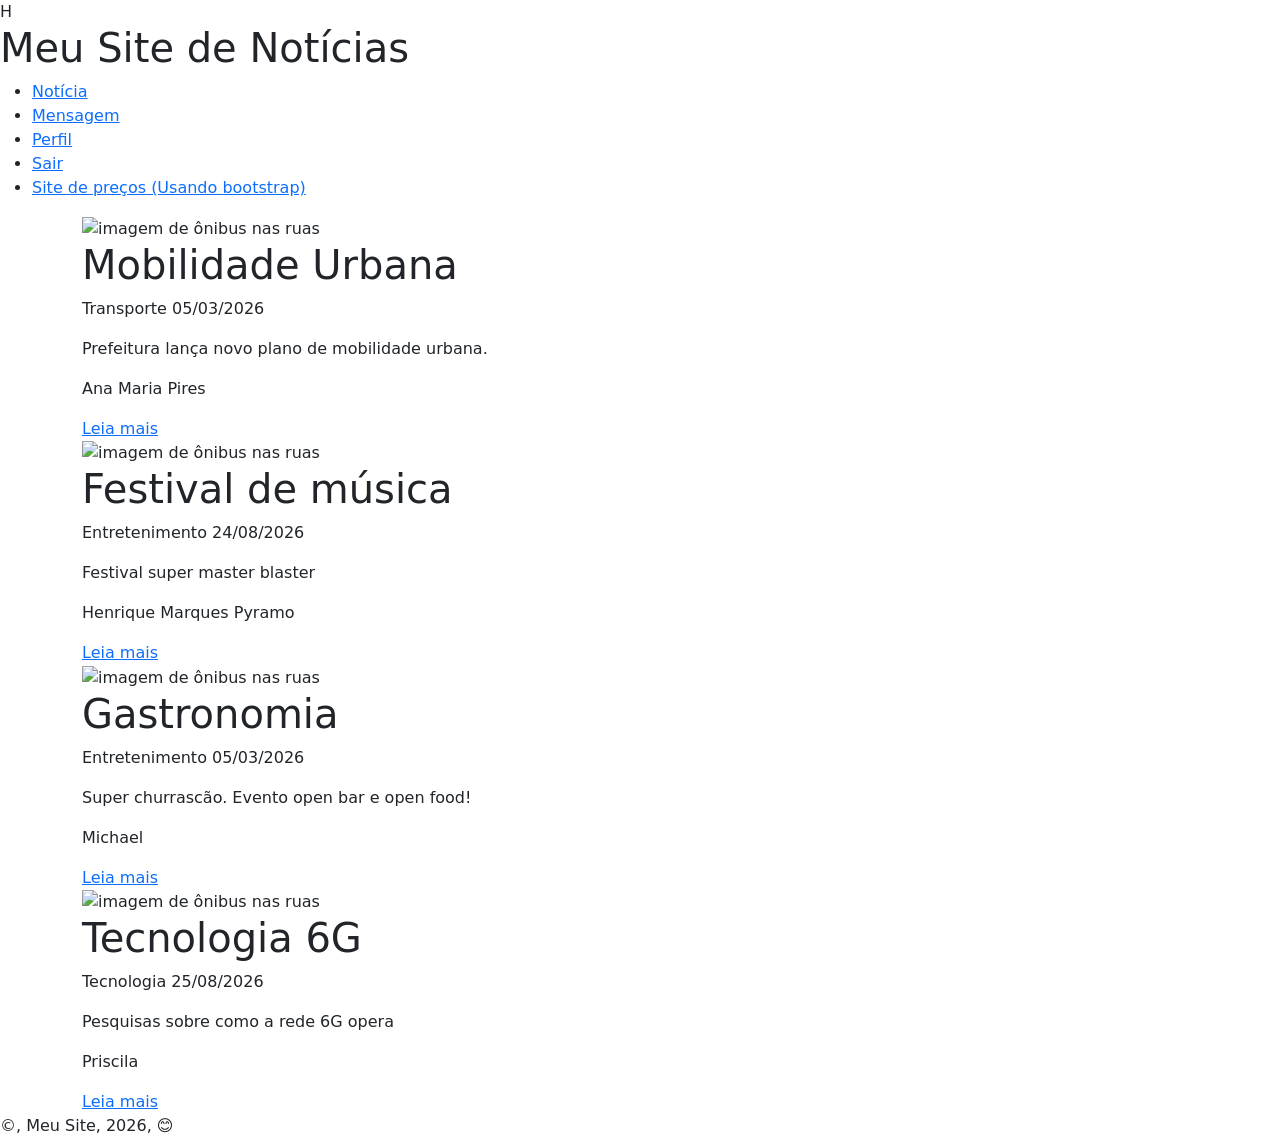
==== home.html @ 7324fd9a "criação da tela de login" ====
<!DOCTYPE html>
<html lang="pt-br">

<head>
    <meta charset="UTF-8">
    <meta name="viewport" content="width=device-width, initial-scale=1.0">
    <link rel="stylesheet" href="./assets/css/estilo.css">
    <script src="funcionalidade.js"></script>
    <script src="./assets/menu.hamburguer.js"></script>
    <title>Meu Site</title>
    <script src="https://kit.fontawesome.com/ec3a3fcdd8.js" crossorigin="anonymous"></script>
    <link href="https://cdn.jsdelivr.net/npm/bootstrap@5.3.8/dist/css/bootstrap.min.css" rel="stylesheet"
        integrity="sha384-sRIl4kxILFvY47J16cr9ZwB07vP4J8+LH7qKQnuqkuIAvNWLzeN8tE5YBujZqJLB" crossorigin="anonymous">

</head>

<body>
    <script src="https://cdn.jsdelivr.net/npm/bootstrap@5.3.8/dist/js/bootstrap.bundle.min.js"
        integrity="sha384-FKyoEForCGlyvwx9Hj09JcYn3nv7wiPVlz7YYwJrWVcXK/BmnVDxM+D2scQbITxI"
        crossorigin="anonymous"></script>
    <header>
        <div id="logoDoSite" class="logo">H</div>
        <h1 class="titulo">Meu Site de Notícias</h1>
        <div class="menu-hamburguer" onclick="alternarVisualizacaoDoMenuLateral()">
            <i class="fa-solid fa-bars"></i>
        </div>

        </div>
    </header>
    <section>
        <nav>
            <ul class="menu-lateral">
                <li>
                    <a href="#">
                        <div class="opcao">
                            <div class="icone-inicial">
                                <i class="fa-solid fa-newspaper"></i>
                            </div>
                            <div class="rotulo">Notícia</div>
                            <div class="icone-final">
                                <i class="fa-solid fa-chevron-right"></i>
                            </div>
                        </div>
                    </a>
                </li>
                <li>
                    <a href="#">
                        <div class="opcao">
                            <div class="icone-inicial">
                                <i class="fa-solid fa-envelope"></i>
                            </div>
                            <div class="rotulo">Mensagem</div>
                            <div class="icone-final">
                                <i class="fa-solid fa-chevron-right"></i>
                            </div>
                        </div>
                    </a>
                </li>
                <li>
                    <a href="#">
                        <div class="opcao">
                            <div class="icone-inicial">
                                <i class="fa-solid fa-user"></i>
                            </div>
                            <div class="rotulo">Perfil</div>
                            <div class="icone-final">
                                <i class="fa-solid fa-chevron-right"></i>
                            </div>
                        </div>
                    </a>
                </li>
                <li>
                    <a href="#">
                        <div class="opcao">
                            <div class="icone-inicial">
                                <i class="fa-solid fa-arrow-right-from-bracket"></i>
                            </div>
                            <div class="rotulo">Sair</div>
                            <div class="icone-final">
                                <i class="fa-solid fa-chevron-right"></i>
                            </div>
                        </div>
                    </a>
                </li>
                <li>
                    <a href="#">
                        <div class="opcao">
                            <div class="icone-inicial">
                                <i class="fa-solid fa-arrow-right-from-bracket"></i>
                            </div>
                            <div class="rotulo">
                                <a href="./pricingBootstrap.html">Site de preços (Usando bootstrap)</a>
                            </div>
                            <div class="icone-final">
                                <i class="fa-solid fa-chevron-right"></i>
                            </div>
                        </div>
                    </a>
                </li>
            </ul>
        </nav>
        <main id="noticias" class="container">
            <div class="cartao">
                <img class="imagem-do-cartao" src="./assets/img/mobilidade.png" alt="imagem de ônibus nas ruas">
                <section class="corpo-do-cartao">
                    <h1 class="titulo-do-cartao">Mobilidade Urbana</h1>
                    <p class="classificacao">
                        <span class="categoria-da-noticia">Transporte</span>
                        <span class="data-da-noticia">05/03/2026</span>
                    </p>
                    <p class="descricao-da-noticia">
                        Prefeitura lança novo plano de mobilidade urbana.
                    </p>
                    <p class="autor-da-noticia">Ana Maria Pires</p>
                </section>
                <a href="#">
                    <div class="botao-do-cartao">
                        <div class="rotulo">Leia mais</div>
                        <div class="icone-final-cartao">
                            <i class="fa-solid fa-chevron-right"></i>
                        </div>
                    </div>
                </a>
            </div>
            <div class="cartao">
                <img class="imagem-do-cartao" src="./assets/img/festival-musica.png" alt="imagem de ônibus nas ruas">
                <section class="corpo-do-cartao">
                    <h1 class="titulo-do-cartao">Festival de música</h1>
                    <p class="classificacao">
                        <span class="categoria-da-noticia">Entretenimento</span>
                        <span class="data-da-noticia">24/08/2026</span>
                    </p>
                    <p class="descricao-da-noticia">
                        Festival super master blaster
                    </p>
                    <p class="autor-da-noticia">Henrique Marques Pyramo</p>
                </section>
                <a href="#">
                    <div class="botao-do-cartao">
                        <div class="rotulo">Leia mais</div>
                        <div class="icone-final-cartao">
                            <i class="fa-solid fa-chevron-right"></i>
                        </div>
                    </div>
                </a>
            </div>
            <div class="cartao">
                <img class="imagem-do-cartao" src="./assets/img/gastronomia.png" alt="imagem de ônibus nas ruas">
                <section class="corpo-do-cartao">
                    <h1 class="titulo-do-cartao">Gastronomia</h1>
                    <p class="classificacao">
                        <span class="categoria-da-noticia">Entretenimento</span>
                        <span class="data-da-noticia">05/03/2026</span>
                    </p>
                    <p class="descricao-da-noticia">
                        Super churrascão. Evento open bar e open food!
                    </p>
                    <p class="autor-da-noticia">Michael</p>
                </section>
                <a href="#">
                    <div class="botao-do-cartao">
                        <div class="rotulo">Leia mais</div>
                        <div class="icone-final-cartao">
                            <i class="fa-solid fa-chevron-right"></i>
                        </div>
                    </div>
                </a>
            </div>
            <div class="cartao">
                <img class="imagem-do-cartao" src="./assets/img/tecnologia6g.png" alt="imagem de ônibus nas ruas">
                <section class="corpo-do-cartao">
                    <h1 class="titulo-do-cartao">Tecnologia 6G</h1>
                    <p class="classificacao">
                        <span class="categoria-da-noticia">Tecnologia</span>
                        <span class="data-da-noticia">25/08/2026</span>
                    </p>
                    <p class="descricao-da-noticia">
                        Pesquisas sobre como a rede 6G opera
                    </p>
                    <p class="autor-da-noticia">Priscila</p>
                </section>
                <a href="#">
                    <div class="botao-do-cartao">
                        <div class="rotulo">Leia mais</div>
                        <div class="icone-final-cartao">
                            <i class="fa-solid fa-chevron-right"></i>
                        </div>
                    </div>
                </a>
            </div>
        </main>
    </section>
    <footer>&copy, Meu Site, 2026, 😊</footer>
</body>

</html>
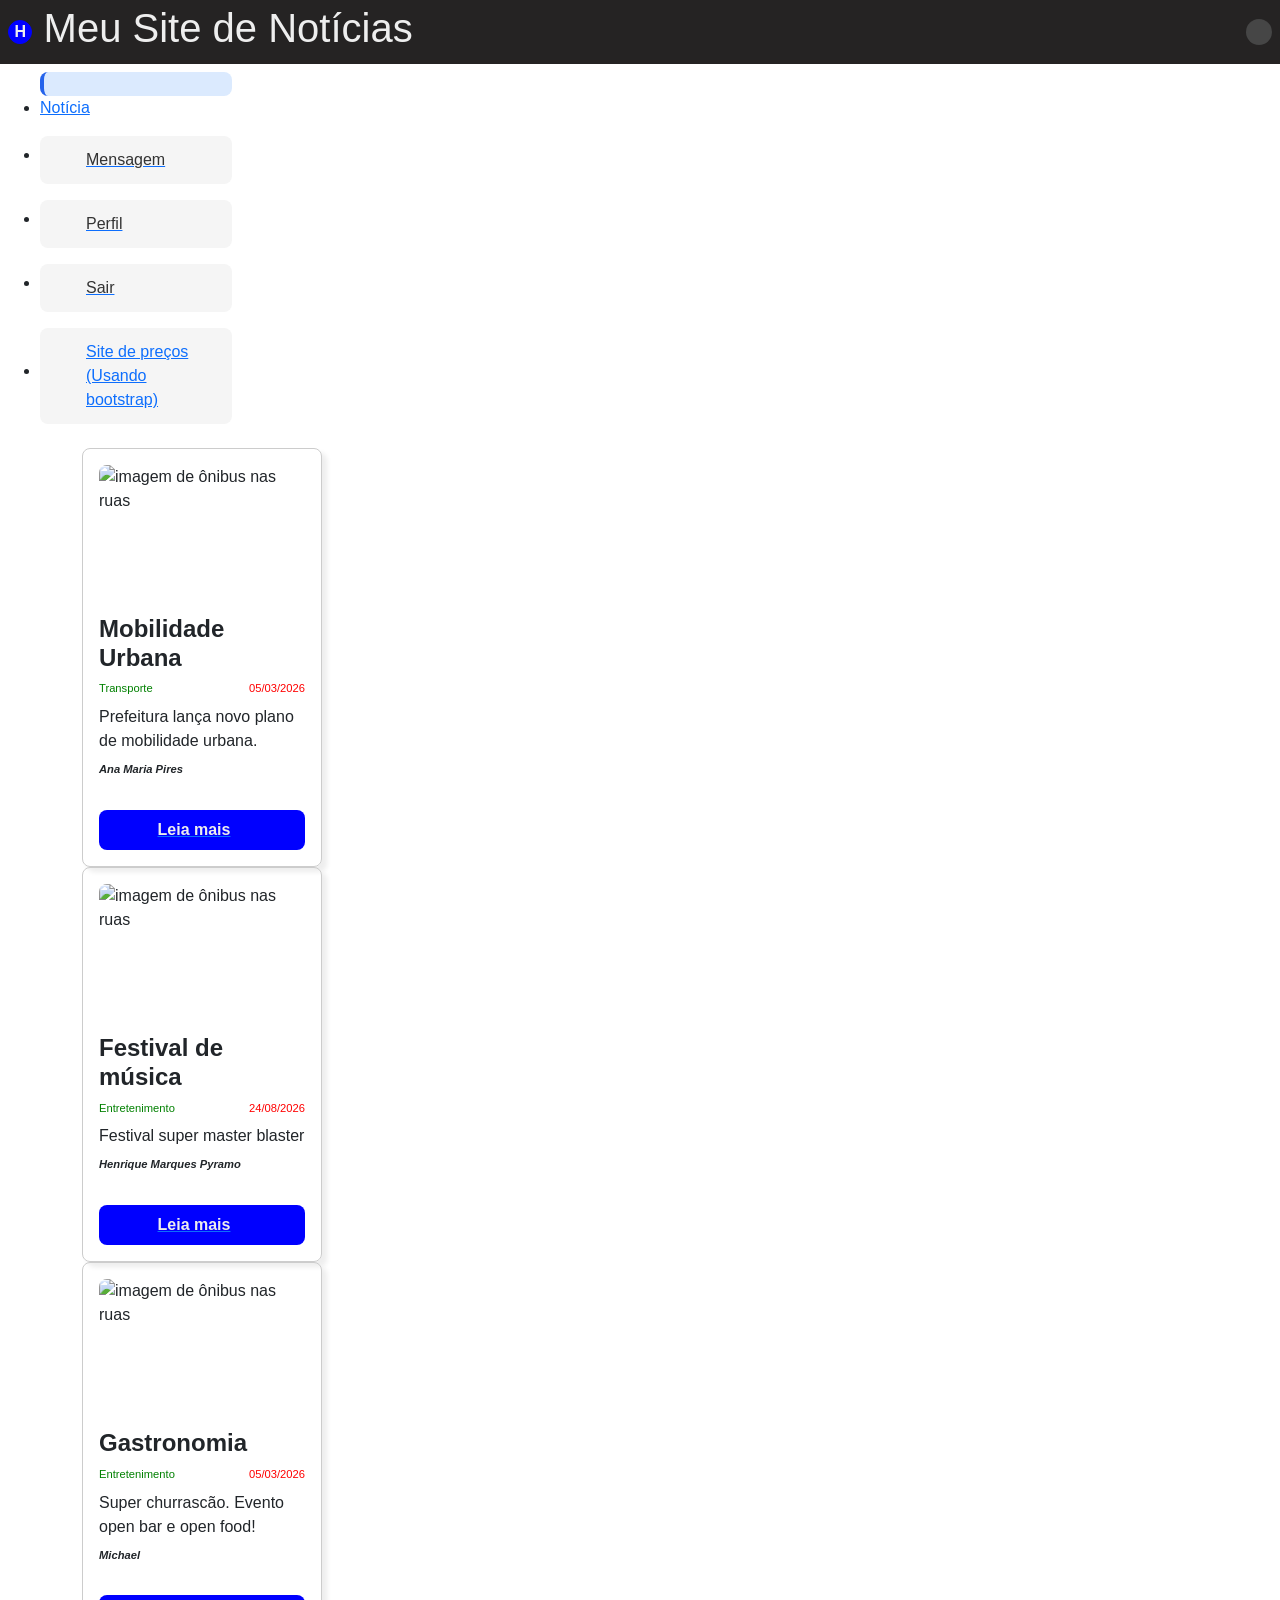
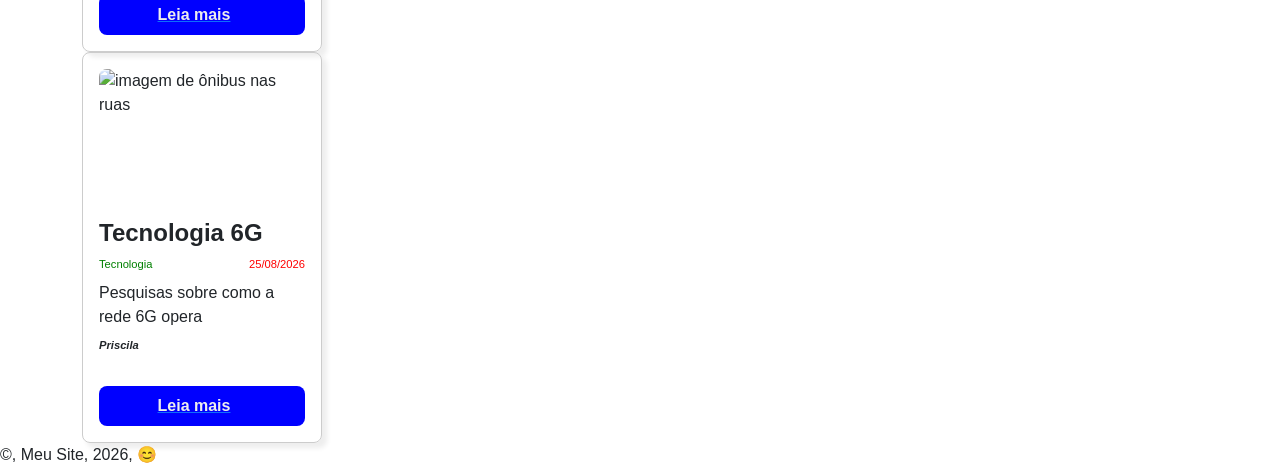
==== commit 175933c5: "ultimas alteraçoes" ====
--- a/home.html
+++ b/home.html
@@ -4,7 +4,7 @@
 <head>
     <meta charset="UTF-8">
     <meta name="viewport" content="width=device-width, initial-scale=1.0">
-    <link rel="stylesheet" href="./assets/css/estilo.css">
+    <link rel="stylesheet" href="./assets/css/home/estilo.css">
     <script src="funcionalidade.js"></script>
     <script src="./assets/menu.hamburguer.js"></script>
     <title>Meu Site</title>
@@ -32,7 +32,7 @@
             <ul class="menu-lateral">
                 <li>
                     <a href="#">
-                        <div class="opcao">
+                        <div class="opcao ativa"></div>
                             <div class="icone-inicial">
                                 <i class="fa-solid fa-newspaper"></i>
                             </div>
--- a/assets/css/home/estilo.css
+++ b/assets/css/home/estilo.css
@@ -0,0 +1,20 @@
+@import url("cabecalho.css");
+@import url("corpo.css");
+@import url("menuLateral.css");
+@import url("cartao.css");
+@import url("rodape.css");
+@import url("responsividade.css");
+
+* {
+    font-size: 16px;
+    font-family: 'Segoe UI', Tahoma, Geneva, Verdana, sans-serif;
+    margin: 0rem;
+    padding: 0rem;
+}
+
+body {
+    /* border: 0.5rem solid aqua; */
+    min-height: 100vh; /* view-port height */
+    display: flex;
+    flex-direction: column;
+}
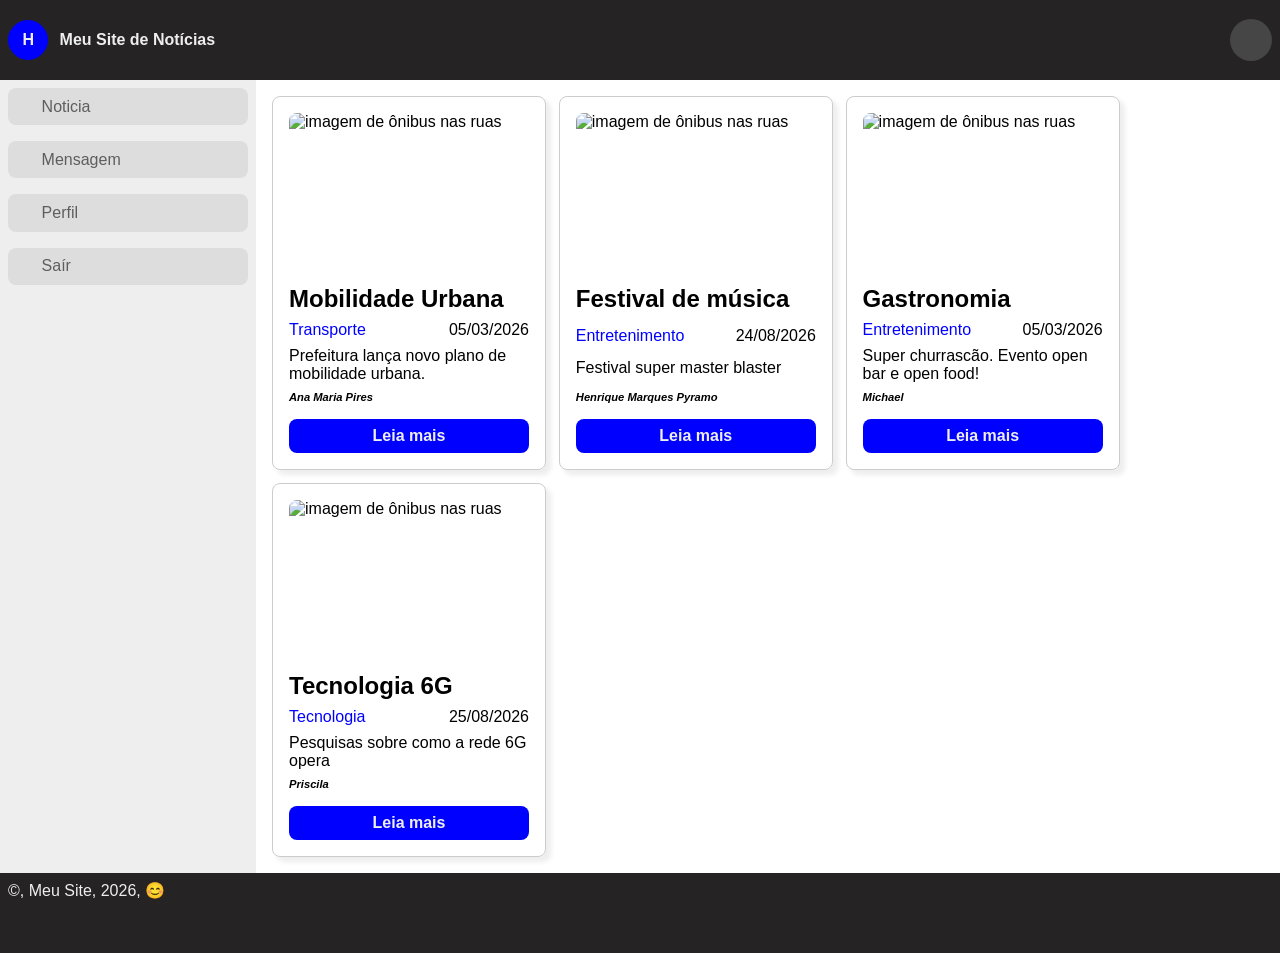
==== commit f7db2836: "ultimas alteraçoes" ====
--- a/home.html
+++ b/home.html
@@ -3,105 +3,86 @@
 
 <head>
     <meta charset="UTF-8">
-    <meta name="viewport" content="width=device-width, initial-scale=1.0">
+    <meta name="viewport" content="width=device-width, initial-scale=1.0"> 
+    <title>Meu Site</title>
     <link rel="stylesheet" href="./assets/css/home/estilo.css">
-    <script src="funcionalidade.js"></script>
-    <script src="./assets/menu.hamburguer.js"></script>
-    <title>Meu Site</title>
-    <script src="https://kit.fontawesome.com/ec3a3fcdd8.js" crossorigin="anonymous"></script>
-    <link href="https://cdn.jsdelivr.net/npm/bootstrap@5.3.8/dist/css/bootstrap.min.css" rel="stylesheet"
-        integrity="sha384-sRIl4kxILFvY47J16cr9ZwB07vP4J8+LH7qKQnuqkuIAvNWLzeN8tE5YBujZqJLB" crossorigin="anonymous">
-
+    <script src="./assets/js/menu-hamburguer.js"></script>
+   
+    <script src="https://kit.fontawesome.com/d424a9779f.js" crossorigin="anonymous"></script>
 </head>
 
 <body>
-    <script src="https://cdn.jsdelivr.net/npm/bootstrap@5.3.8/dist/js/bootstrap.bundle.min.js"
-        integrity="sha384-FKyoEForCGlyvwx9Hj09JcYn3nv7wiPVlz7YYwJrWVcXK/BmnVDxM+D2scQbITxI"
-        crossorigin="anonymous"></script>
     <header>
         <div id="logoDoSite" class="logo">H</div>
         <h1 class="titulo">Meu Site de Notícias</h1>
         <div class="menu-hamburguer" onclick="alternarVisualizacaoDoMenuLateral()">
+           
             <i class="fa-solid fa-bars"></i>
         </div>
 
-        </div>
     </header>
+
     <section>
         <nav>
-            <ul class="menu-lateral">
-                <li>
-                    <a href="#">
-                        <div class="opcao ativa"></div>
-                            <div class="icone-inicial">
-                                <i class="fa-solid fa-newspaper"></i>
-                            </div>
-                            <div class="rotulo">Notícia</div>
-                            <div class="icone-final">
-                                <i class="fa-solid fa-chevron-right"></i>
-                            </div>
-                        </div>
-                    </a>
-                </li>
-                <li>
-                    <a href="#">
-                        <div class="opcao">
-                            <div class="icone-inicial">
-                                <i class="fa-solid fa-envelope"></i>
-                            </div>
-                            <div class="rotulo">Mensagem</div>
-                            <div class="icone-final">
-                                <i class="fa-solid fa-chevron-right"></i>
-                            </div>
-                        </div>
-                    </a>
-                </li>
-                <li>
-                    <a href="#">
-                        <div class="opcao">
-                            <div class="icone-inicial">
-                                <i class="fa-solid fa-user"></i>
-                            </div>
-                            <div class="rotulo">Perfil</div>
-                            <div class="icone-final">
-                                <i class="fa-solid fa-chevron-right"></i>
-                            </div>
-                        </div>
-                    </a>
-                </li>
-                <li>
-                    <a href="#">
-                        <div class="opcao">
-                            <div class="icone-inicial">
-                                <i class="fa-solid fa-arrow-right-from-bracket"></i>
-                            </div>
-                            <div class="rotulo">Sair</div>
-                            <div class="icone-final">
-                                <i class="fa-solid fa-chevron-right"></i>
-                            </div>
-                        </div>
-                    </a>
-                </li>
-                <li>
-                    <a href="#">
-                        <div class="opcao">
-                            <div class="icone-inicial">
-                                <i class="fa-solid fa-arrow-right-from-bracket"></i>
-                            </div>
-                            <div class="rotulo">
-                                <a href="./pricingBootstrap.html">Site de preços (Usando bootstrap)</a>
-                            </div>
-                            <div class="icone-final">
-                                <i class="fa-solid fa-chevron-right"></i>
-                            </div>
-                        </div>
-                    </a>
-                </li>
-            </ul>
-        </nav>
+        <ul class="menu-lateral">
+            <li>
+                <a href="#">
+                    <div class="opcao">
+                    <div class="icone-inicial">
+                        <i class="fa-solid fa-newspaper"></i>
+                    </div>
+                    <div class="rotulo">Noticia</div>
+                    <div class="icone-final">
+                        <i class="fa-solid fa-chevron-right"></i>
+                    </div>
+                </div>
+                </a>
+            </li>
+            <li>
+                 <a href="#">
+                    <div class="opcao">
+                    <div class="icone-inicial">
+                        <i class="fa-solid fa-envelope"></i>
+                    </div>
+                    <div class="rotulo">Mensagem</div>
+                    <div class="icone-final">
+                        <i class="fa-solid fa-chevron-right"></i>
+                    </div>
+                </div>
+                </a>
+            </li>
+            <li>
+                <a href="#">
+                    <div class="opcao">
+                    <div class="icone-inicial">
+                        <i class="fa-solid fa-user"></i>
+                    </div>
+                    <div class="rotulo">Perfil</div>
+                    <div class="icone-final">
+                        <i class="fa-solid fa-chevron-right"></i>
+                    </div>
+                </div>
+                </a>
+            </li>
+            <li>
+                 <a href="#">
+                    <div class="opcao">
+                    <div class="icone-inicial">
+                       <i class="fa-solid fa-right-from-bracket"></i>
+                    </div>
+                    <div class="rotulo">Saír</div>
+                    <div class="icone-final">
+                        <i class="fa-solid fa-chevron-right"></i>
+                    </div>
+                </div>
+                </a>
+            </li>
+        </ul>
+    </nav>
         <main id="noticias" class="container">
             <div class="cartao">
                 <img class="imagem-do-cartao" src="./assets/img/mobilidade.png" alt="imagem de ônibus nas ruas">
+
                 <section class="corpo-do-cartao">
                     <h1 class="titulo-do-cartao">Mobilidade Urbana</h1>
                     <p class="classificacao">
@@ -113,14 +94,8 @@
                     </p>
                     <p class="autor-da-noticia">Ana Maria Pires</p>
                 </section>
-                <a href="#">
-                    <div class="botao-do-cartao">
-                        <div class="rotulo">Leia mais</div>
-                        <div class="icone-final-cartao">
-                            <i class="fa-solid fa-chevron-right"></i>
-                        </div>
-                    </div>
-                </a>
+
+                <a href="#" class="botao-do-cartao">Leia mais</a>
             </div>
             <div class="cartao">
                 <img class="imagem-do-cartao" src="./assets/img/festival-musica.png" alt="imagem de ônibus nas ruas">
@@ -135,14 +110,7 @@
                     </p>
                     <p class="autor-da-noticia">Henrique Marques Pyramo</p>
                 </section>
-                <a href="#">
-                    <div class="botao-do-cartao">
-                        <div class="rotulo">Leia mais</div>
-                        <div class="icone-final-cartao">
-                            <i class="fa-solid fa-chevron-right"></i>
-                        </div>
-                    </div>
-                </a>
+                <a href="#" class="botao-do-cartao">Leia mais</a>
             </div>
             <div class="cartao">
                 <img class="imagem-do-cartao" src="./assets/img/gastronomia.png" alt="imagem de ônibus nas ruas">
@@ -157,14 +125,7 @@
                     </p>
                     <p class="autor-da-noticia">Michael</p>
                 </section>
-                <a href="#">
-                    <div class="botao-do-cartao">
-                        <div class="rotulo">Leia mais</div>
-                        <div class="icone-final-cartao">
-                            <i class="fa-solid fa-chevron-right"></i>
-                        </div>
-                    </div>
-                </a>
+                <a href="#" class="botao-do-cartao">Leia mais</a>
             </div>
             <div class="cartao">
                 <img class="imagem-do-cartao" src="./assets/img/tecnologia6g.png" alt="imagem de ônibus nas ruas">
@@ -179,14 +140,7 @@
                     </p>
                     <p class="autor-da-noticia">Priscila</p>
                 </section>
-                <a href="#">
-                    <div class="botao-do-cartao">
-                        <div class="rotulo">Leia mais</div>
-                        <div class="icone-final-cartao">
-                            <i class="fa-solid fa-chevron-right"></i>
-                        </div>
-                    </div>
-                </a>
+                <a href="#" class="botao-do-cartao">Leia mais</a>
             </div>
         </main>
     </section>
--- a/assets/css/home/estilo.css
+++ b/assets/css/home/estilo.css
@@ -1,8 +1,8 @@
-@import url("cabecalho.css");
-@import url("corpo.css");
-@import url("menuLateral.css");
 @import url("cartao.css");
 @import url("rodape.css");
+@import url("cabecalhohome.css");
+@import url("corpo.css");
+@import url("menulateral.css");
 @import url("responsividade.css");
 
 * {
@@ -18,3 +18,4 @@
     display: flex;
     flex-direction: column;
 }
+
